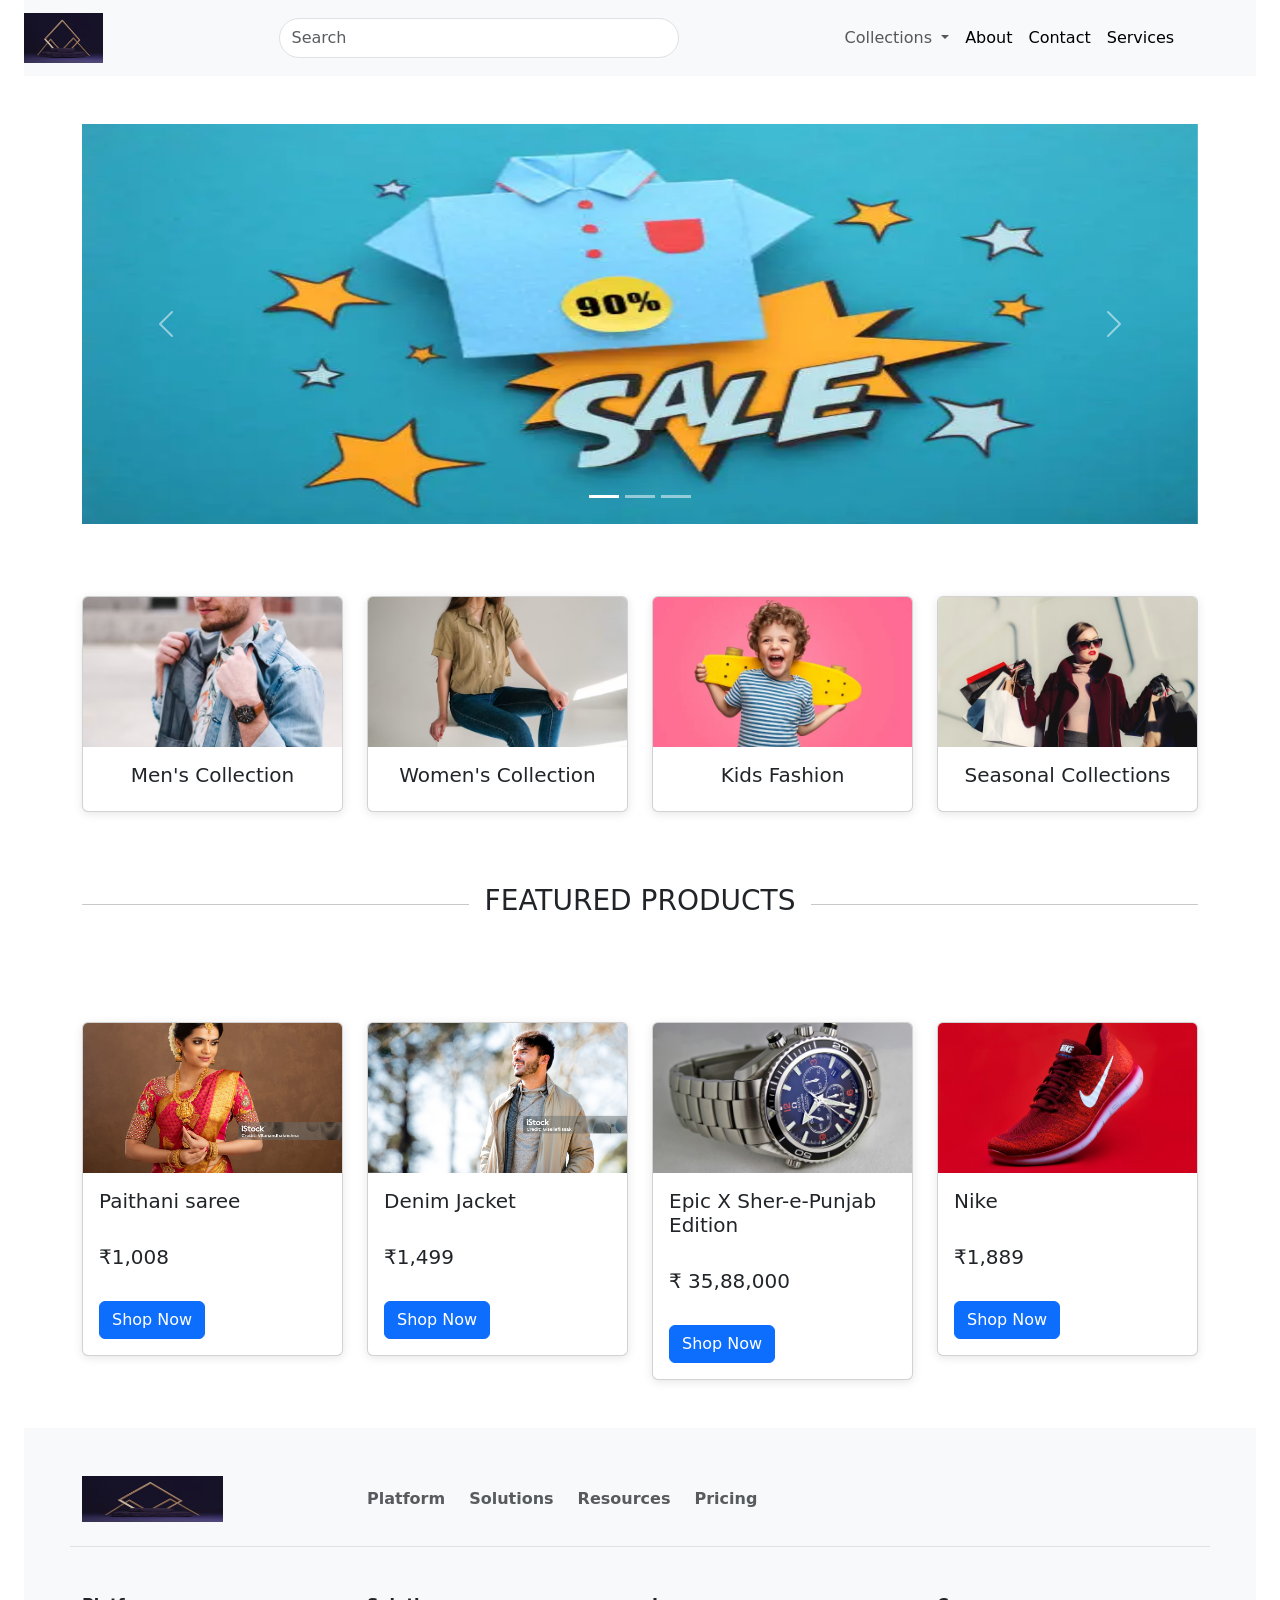
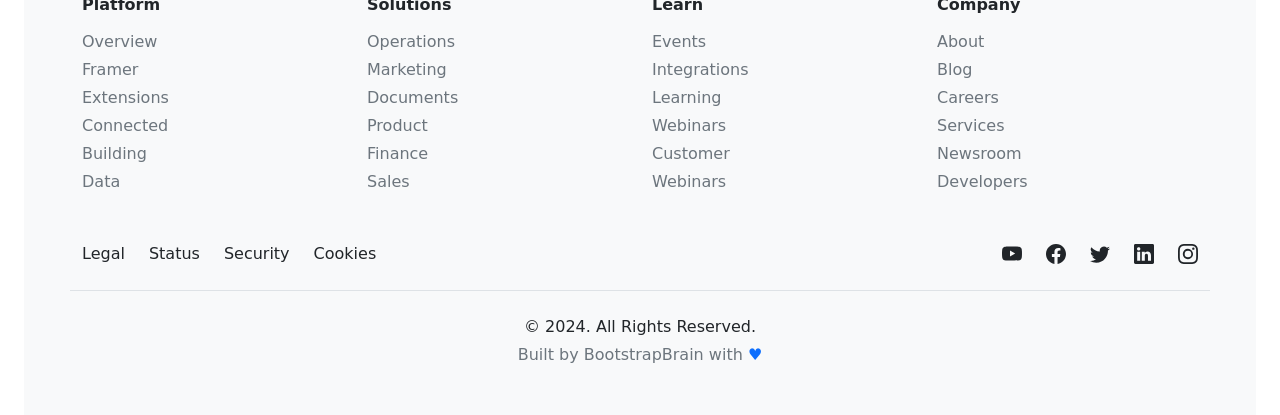
==== index.html @ 99d1c831 "first commit" ====
<!DOCTYPE html>
<html lang="en">

<head>
    <meta charset="UTF-8">
    <meta name="viewport" content="width=device-width, initial-scale=1.0">
    <title>My Page</title>

    <!-- CSS Linked -->

    <link rel="stylesheet" href="style.css">


    <!-- CSS CDN -->

    <link href="https://cdn.jsdelivr.net/npm/bootstrap@5.0.2/dist/css/bootstrap.min.css" rel="stylesheet"
        integrity="sha384-EVSTQN3/azprG1Anm3QDgpJLIm9Nao0Yz1ztcQTwFspd3yD65VohhpuuCOmLASjC" crossorigin="anonymous">

    <!-- JS CDN -->
    <script src="https://cdn.jsdelivr.net/npm/bootstrap@5.0.2/dist/js/bootstrap.bundle.min.js"
        integrity="sha384-MrcW6ZMFYlzcLA8Nl+NtUVF0sA7MsXsP1UyJoMp4YLEuNSfAP+JcXn/tWtIaxVXM"
        crossorigin="anonymous"></script>

</head>

<body>
    <div class="container-fluid">

    <!-- Navigation Bar -->
    <div class="container-fluid">

    <nav class="navbar navbar-expand-lg navbar-light bg-light">

        <!-- for logo -->
        <a class="navbar-brand" href="#">
            <img style="height:50px; margin-right:100px" src="im1.avif">
        </a>

        <button class="navbar-toggler" type="button" data-bs-toggle="collapse" data-bs-target="#navbarSupportedContent"
            aria-controls="navbarSupportedContent" aria-expanded="false" aria-label="Toggle navigation">

            <span class="navbar-toggler-icon"></span>

        </button>

        <div class="collapse navbar-collapse" id="navbarSupportedContent">

            <ul class="navbar-nav me-auto mb-2 mb-lg-0">

                <!-- Search Bar -->
                <form class="d-flex">
                    <input style="margin-left:60px; width:400px; border-radius:50px;" class="form-control me-2"
                        type="search" placeholder="Search" aria-label="Search">

                    <!-- Tabs -->
                    <div style="margin-left:150px; display:flex; align-items:center;">

                        <li class="nav-item dropdown" style="list-style:none;">
                            <a class="nav-link dropdown-toggle" href="#" id="navbarDropdown" role="button"
                                data-bs-toggle="dropdown" aria-expanded="false">
                                Collections
                            </a>

                            <ul class="dropdown-menu" aria-labelledby="navbarDropdown">
                                <li><a class="dropdown-item" href="#">Women's</a></li>
                                <li><a class="dropdown-item" href="#">Kids</a></li>
                                <li><a class="dropdown-item" href="#">Men's</a></li>
                                <li><a class="dropdown-item" href="#">Seasonal</a></li>
                            </ul>
                        </li>

                        <li class="nav-item" style="list-style:none;">
                            <a class="nav-link active" aria-current="page" href="about.html" target="_blank">About</a>
                        </li>

                        <li class="nav-item" style="list-style:none;">
                            <a class="nav-link active" aria-current="page" href="contact.html"  target="_blank">Contact</a>
                        </li>

                        <li class="nav-item" style="list-style:none;">
                            <a class="nav-link active" aria-current="page" href="help.html"  target="_blank">Services</a>
                        </li>

                        <button style="margin-left:250px;" class="btn btn-dark">
                            Login
                        </button>

                    </div>

                </form>

            </ul>

        </div>

    </nav>
    <br>


    <!-- Carosel -->
     <div  class="container mt-4">
    <div id="carouselExampleIndicators" class="carousel slide" data-bs-ride="carousel">
        <div class="carousel-indicators">
            <button type="button" data-bs-target="#carouselExampleIndicators" data-bs-slide-to="0" class="active"
                aria-current="true" aria-label="Slide 1"></button>
            <button type="button" data-bs-target="#carouselExampleIndicators" data-bs-slide-to="1"
                aria-label="Slide 2"></button>
            <button type="button" data-bs-target="#carouselExampleIndicators" data-bs-slide-to="2"
                aria-label="Slide 3"></button>
        </div>
        <div class="carousel-inner">
            <div class="carousel-item active">
                <img src="offer2.webp" style="height: 400px; width: 700px;" class="d-block w-100" alt="...">
            </div>
            <div class="carousel-item">
                <img src="offer3.avif" style="height: 400px; width: 700px;" class="d-block w-100" alt="...">
            </div>
            <div class="carousel-item">
                <img src="offer4.avif" style="height: 400px; width: 700px;" class="d-block w-100" alt="...">
            </div>
        </div>
        <button class="carousel-control-prev" type="button" data-bs-target="#carouselExampleIndicators"
            data-bs-slide="prev">
            <span class="carousel-control-prev-icon" aria-hidden="true"></span>
            <span class="visually-hidden">Previous</span>
        </button>
        <button class="carousel-control-next" type="button" data-bs-target="#carouselExampleIndicators"
            data-bs-slide="next">
            <span class="carousel-control-next-icon" aria-hidden="true"></span>
            <span class="visually-hidden">Next</span>
        </button>
    </div>
    <br><br>
    </div>

    <!--Category Cards -->

    <div class="container mt-4">
        <div class="row">

            <div class="col-md-3">
                <div class="card">
                    <img src="mens.avif" class="card-img-top" alt="">
                    <div class="card-body text-center">
                        <h5>Men's Collection</h5>
                    </div>
                </div>
            </div>

            <div class="col-md-3">
                <div class="card">
                    <img src="womens.avif" class="card-img-top" alt="">
                    <div class="card-body text-center">
                        <h5>Women's Collection</h5>
                    </div>
                </div>
            </div>

            <div class="col-md-3">
                <div class="card">
                    <img src="kids.webp" class="card-img-top" alt="">
                    <div class="card-body text-center">
                        <h5>Kids Fashion</h5>
                    </div>
                </div>
            </div>

            <div class="col-md-3">
                <div class="card">
                    <img src="seasonal.avif" class="card-img-top" alt="">
                    <div class="card-body text-center">
                        <h5>Seasonal Collections</h5>
                    </div>
                </div>
            </div>

        </div>
    </div>
    <br>

    <!-- Horizontal Line with Text -->
    <div class="container my-5">
        <div class="d-flex align-items-center">
            <hr class="flex-grow-1">

            <h3 class="mx-3">FEATURED PRODUCTS</h3>

            <hr class="flex-grow-1">
        </div>
    </div>
    <br>

 <!-- Cards Collection -->
<div class="container mt-4">
    <div class="row">

        <div class="col-md-3">
            <div class="card">
                <img src="sari.jpg" class="card-img-top" alt="">
                <div class="card-body">
                    <h5 class="card-title">Paithani saree</h5>
                    <br>
                    <h5> ₹1,008</h5>
                    <br>
                    <a href="#" class="btn btn-primary">Shop Now</a>
                </div>
            </div>
        </div>

        <div class="col-md-3">
            <div class="card">
                <img src="jacket.jpg" class="card-img-top" alt="">
                <div class="card-body">
                    <h5 class="card-title"> Denim Jacket</h5>
                    <br>
                    <h5> ₹1,499 </h5>
                    <br>
                    <a href="#" class="btn btn-primary">Shop Now</a>
                </div>
            </div>
        </div>

        <div class="col-md-3">
            <div class="card">
                <img src="watch.avif" class="card-img-top" alt="">
                <div class="card-body">
                    <h5 class="card-title">Epic X Sher-e-Punjab Edition</h5>
                    <br>
                    <h5> ₹ 35,88,000 </h5>
                    <br>
                    <a href="#" class="btn btn-primary">Shop Now</a>
                </div>
            </div>
        </div>

        <div class="col-md-3">
            <div class="card">
                <img src="shoes.avif" class="card-img-top" alt="">
                <div class="card-body">
                    <h5 class="card-title">Nike</h5>
                    <br>
                    <h5> ₹1,889 </h5>
                    <br>
                    <a href="#" class="btn btn-primary">Shop Now</a>
                </div>
            </div>
        </div>

    </div>
</div>
<br><br>

        <!-- footer block  -->


        <!-- Footer 9 - Bootstrap Brain Component -->
<footer  class="bg-light py-3 py-md-4 py-xl-5" >
  <!-- Logo - Bootstrap Brain Component -->
  <div>
    <div class="container border-bottom pb-3 pb-md-4">
      <div class="row gy-3 align-items-center">
        <div class="col-12 col-sm-6x col-md-4 col-xl-3">
          <div class="footer-logo-wrapper">
            <a href="#!">
              <img  src="im1.avif" alt="BootstrapBrain Logo" width="141" height="46">
            </a>
          </div>
        </div>
        <div class="col-12 col-sm-6x col-md-8 col-xl-9">
          <div class="link-wrapper">
            <ul class="m-0 list-unstyled d-flex gap-2 gap-sm-3 gap-md-4">
              <li>
                <a href="#!" class="fw-bold link-underline-opacity-0 link-opacity-75-hover link-underline-opacity-100-hover link-offset-1 link-dark link-opacity-75">
                  Platform
                </a>
              </li>
              <li>
                <a href="#!" class="fw-bold link-underline-opacity-0 link-opacity-75-hover link-underline-opacity-100-hover link-offset-1 link-dark link-opacity-75">
                  Solutions
                </a>
              </li>
              <li>
                <a href="#!" class="fw-bold link-underline-opacity-0 link-opacity-75-hover link-underline-opacity-100-hover link-offset-1 link-dark link-opacity-75">
                  Resources
                </a>
              </li>
              <li>
                <a href="#!" class="fw-bold link-underline-opacity-0 link-opacity-75-hover link-underline-opacity-100-hover link-offset-1 link-dark link-opacity-75">
                  Pricing
                </a>
              </li>
            </ul>
          </div>
        </div>
      </div>
    </div>
  </div>
  <!-- Widgets - Bootstrap Brain Component -->
  <section class="py-4 py-md-5 py-xl-6 py-xxl-8">
    <div class="container">
      <div class="row gy-3">
        <div class="col-6 col-md-3">
          <div class="link-wrapper">
            <h4 class="mb-3 fw-bold fs-6">Platform</h4>
            <ul class="m-0 list-unstyled">
              <li class="mb-1">
                <a href="#!" class="link-underline-opacity-0 link-opacity-75-hover link-underline-opacity-100-hover link-offset-1 link-secondary">
                  Overview
                </a>
              </li>
              <li class="mb-1">
                <a href="#!" class="link-underline-opacity-0 link-opacity-75-hover link-underline-opacity-100-hover link-offset-1 link-secondary">
                  Framer
                </a>
              </li>
              <li class="mb-1">
                <a href="#!" class="link-underline-opacity-0 link-opacity-75-hover link-underline-opacity-100-hover link-offset-1 link-secondary">
                  Extensions
                </a>
              </li>
              <li class="mb-1">
                <a href="#!" class="link-underline-opacity-0 link-opacity-75-hover link-underline-opacity-100-hover link-offset-1 link-secondary">
                  Connected
                </a>
              </li>
              <li class="mb-1">
                <a href="#!" class="link-underline-opacity-0 link-opacity-75-hover link-underline-opacity-100-hover link-offset-1 link-secondary">
                  Building
                </a>
              </li>
              <li>
                <a href="#!" class="link-underline-opacity-0 link-opacity-75-hover link-underline-opacity-100-hover link-offset-1 link-secondary">
                  Data
                </a>
              </li>
            </ul>
          </div>
        </div>
        <div class="col-6 col-md-3">
          <div class="link-wrapper">
            <h4 class="mb-3 fw-bold fs-6">Solutions</h4>
            <ul class="m-0 list-unstyled">
              <li class="mb-1">
                <a href="#!" class="link-underline-opacity-0 link-opacity-75-hover link-underline-opacity-100-hover link-offset-1 link-secondary">
                  Operations
                </a>
              </li>
              <li class="mb-1">
                <a href="#!" class="link-underline-opacity-0 link-opacity-75-hover link-underline-opacity-100-hover link-offset-1 link-secondary">
                  Marketing
                </a>
              </li>
              <li class="mb-1">
                <a href="#!" class="link-underline-opacity-0 link-opacity-75-hover link-underline-opacity-100-hover link-offset-1 link-secondary">
                  Documents
                </a>
              </li>
              <li class="mb-1">
                <a href="#!" class="link-underline-opacity-0 link-opacity-75-hover link-underline-opacity-100-hover link-offset-1 link-secondary">
                  Product
                </a>
              </li>
              <li class="mb-1">
                <a href="#!" class="link-underline-opacity-0 link-opacity-75-hover link-underline-opacity-100-hover link-offset-1 link-secondary">
                  Finance
                </a>
              </li>
              <li>
                <a href="#!" class="link-underline-opacity-0 link-opacity-75-hover link-underline-opacity-100-hover link-offset-1 link-secondary">
                  Sales
                </a>
              </li>
            </ul>
          </div>
        </div>
        <div class="col-6 col-md-3">
          <div class="link-wrapper">
            <h4 class="mb-3 fw-bold fs-6">Learn</h4>
            <ul class="m-0 list-unstyled">
              <li class="mb-1">
                <a href="#!" class="link-underline-opacity-0 link-opacity-75-hover link-underline-opacity-100-hover link-offset-1 link-secondary">
                  Events
                </a>
              </li>
              <li class="mb-1">
                <a href="#!" class="link-underline-opacity-0 link-opacity-75-hover link-underline-opacity-100-hover link-offset-1 link-secondary">
                  Integrations
                </a>
              </li>
              <li class="mb-1">
                <a href="#!" class="link-underline-opacity-0 link-opacity-75-hover link-underline-opacity-100-hover link-offset-1 link-secondary">
                  Learning
                </a>
              </li>
              <li class="mb-1">
                <a href="#!" class="link-underline-opacity-0 link-opacity-75-hover link-underline-opacity-100-hover link-offset-1 link-secondary">
                  Webinars
                </a>
              </li>
              <li class="mb-1">
                <a href="#!" class="link-underline-opacity-0 link-opacity-75-hover link-underline-opacity-100-hover link-offset-1 link-secondary">
                  Customer
                </a>
              </li>
              <li>
                <a href="#!" class="link-underline-opacity-0 link-opacity-75-hover link-underline-opacity-100-hover link-offset-1 link-secondary">
                  Webinars
                </a>
              </li>
            </ul>
          </div>
        </div>
        <div class="col-6 col-md-3">
          <div class="link-wrapper">
            <h4 class="mb-3 fw-bold fs-6">Company</h4>
            <ul class="m-0 list-unstyled">
              <li class="mb-1">
                <a href="#!" class="link-underline-opacity-0 link-opacity-75-hover link-underline-opacity-100-hover link-offset-1 link-secondary">
                  About
                </a>
              </li>
              <li class="mb-1">
                <a href="#!" class="link-underline-opacity-0 link-opacity-75-hover link-underline-opacity-100-hover link-offset-1 link-secondary">
                  Blog
                </a>
              </li>
              <li class="mb-1">
                <a href="#!" class="link-underline-opacity-0 link-opacity-75-hover link-underline-opacity-100-hover link-offset-1 link-secondary">
                  Careers
                </a>
              </li>
              <li class="mb-1">
                <a href="#!" class="link-underline-opacity-0 link-opacity-75-hover link-underline-opacity-100-hover link-offset-1 link-secondary">
                  Services
                </a>
              </li>
              <li class="mb-1">
                <a href="#!" class="link-underline-opacity-0 link-opacity-75-hover link-underline-opacity-100-hover link-offset-1 link-secondary">
                  Newsroom
                </a>
              </li>
              <li>
                <a href="#!" class="link-underline-opacity-0 link-opacity-75-hover link-underline-opacity-100-hover link-offset-1 link-secondary">
                  Developers
                </a>
              </li>
            </ul>
          </div>
        </div>
      </div>
    </div>
  </section>
  <!-- Social Media - Bootstrap Brain Component -->
  <div class="pb-4">
    <div class="container">
      <div class="row align-items-sm-center gy-3">
        <div class="col-12 col-sm-6">
          <div class="link-wrapper">
            <ul class="m-0 list-unstyled d-flex gap-3 gap-xl-4">
              <li>
                <a href="#!" class="fs-8 link-dark bsb-ls-1 text-decoration-none link-opacity-75-hover">
                  Legal
                </a>
              </li>
              <li>
                <a href="#!" class="fs-8 link-dark bsb-ls-1 text-decoration-none link-opacity-75-hover">
                  Status
                </a>
              </li>
              <li>
                <a href="#!" class="fs-8 link-dark bsb-ls-1 text-decoration-none link-opacity-75-hover">
                  Security
                </a>
              </li>
              <li>
                <a href="#!" class="fs-8 link-dark bsb-ls-1 text-decoration-none link-opacity-75-hover">
                  Cookies
                </a>
              </li>
            </ul>
          </div>
        </div>
        <div class="col-12 col-sm-6">
          <div class="social-media-wrapper">
            <ul class="m-0 list-unstyled d-flex justify-content-sm-end gap-3 gap-xl-4">
              <li>
                <a href="#!" class="link-opacity-75-hover link-dark">
                  <svg xmlns="http://www.w3.org/2000/svg" width="20" height="20" fill="currentColor" class="bi bi-youtube" viewBox="0 0 16 16">
                    <path d="M8.051 1.999h.089c.822.003 4.987.033 6.11.335a2.01 2.01 0 0 1 1.415 1.42c.101.38.172.883.22 1.402l.01.104.022.26.008.104c.065.914.073 1.77.074 1.957v.075c-.001.194-.01 1.108-.082 2.06l-.008.105-.009.104c-.05.572-.124 1.14-.235 1.558a2.01 2.01 0 0 1-1.415 1.42c-1.16.312-5.569.334-6.18.335h-.142c-.309 0-1.587-.006-2.927-.052l-.17-.006-.087-.004-.171-.007-.171-.007c-1.11-.049-2.167-.128-2.654-.26a2.01 2.01 0 0 1-1.415-1.419c-.111-.417-.185-.986-.235-1.558L.09 9.82l-.008-.104A31 31 0 0 1 0 7.68v-.123c.002-.215.01-.958.064-1.778l.007-.103.003-.052.008-.104.022-.26.01-.104c.048-.519.119-1.023.22-1.402a2.01 2.01 0 0 1 1.415-1.42c.487-.13 1.544-.21 2.654-.26l.17-.007.172-.006.086-.003.171-.007A100 100 0 0 1 7.858 2zM6.4 5.209v4.818l4.157-2.408z" />
                  </svg>
                </a>
              </li>
              <li>
                <a href="#!" class="link-opacity-75-hover link-dark">
                  <svg xmlns="http://www.w3.org/2000/svg" width="20" height="20" fill="currentColor" class="bi bi-facebook" viewBox="0 0 16 16">
                    <path d="M16 8.049c0-4.446-3.582-8.05-8-8.05C3.58 0-.002 3.603-.002 8.05c0 4.017 2.926 7.347 6.75 7.951v-5.625h-2.03V8.05H6.75V6.275c0-2.017 1.195-3.131 3.022-3.131.876 0 1.791.157 1.791.157v1.98h-1.009c-.993 0-1.303.621-1.303 1.258v1.51h2.218l-.354 2.326H9.25V16c3.824-.604 6.75-3.934 6.75-7.951" />
                  </svg>
                </a>
              </li>
              <li>
                <a href="#!" class="link-opacity-75-hover link-dark">
                  <svg xmlns="http://www.w3.org/2000/svg" width="20" height="20" fill="currentColor" class="bi bi-twitter" viewBox="0 0 16 16">
                    <path d="M5.026 15c6.038 0 9.341-5.003 9.341-9.334q.002-.211-.006-.422A6.7 6.7 0 0 0 16 3.542a6.7 6.7 0 0 1-1.889.518 3.3 3.3 0 0 0 1.447-1.817 6.5 6.5 0 0 1-2.087.793A3.286 3.286 0 0 0 7.875 6.03a9.32 9.32 0 0 1-6.767-3.429 3.29 3.29 0 0 0 1.018 4.382A3.3 3.3 0 0 1 .64 6.575v.045a3.29 3.29 0 0 0 2.632 3.218 3.2 3.2 0 0 1-.865.115 3 3 0 0 1-.614-.057 3.28 3.28 0 0 0 3.067 2.277A6.6 6.6 0 0 1 .78 13.58a6 6 0 0 1-.78-.045A9.34 9.34 0 0 0 5.026 15" />
                  </svg>
                </a>
              </li>
              <li>
                <a href="#!" class="link-opacity-75-hover link-dark">
                  <svg xmlns="http://www.w3.org/2000/svg" width="20" height="20" fill="currentColor" class="bi bi-linkedin" viewBox="0 0 16 16">
                    <path d="M0 1.146C0 .513.526 0 1.175 0h13.65C15.474 0 16 .513 16 1.146v13.708c0 .633-.526 1.146-1.175 1.146H1.175C.526 16 0 15.487 0 14.854zm4.943 12.248V6.169H2.542v7.225zm-1.2-8.212c.837 0 1.358-.554 1.358-1.248-.015-.709-.52-1.248-1.342-1.248S2.4 3.226 2.4 3.934c0 .694.521 1.248 1.327 1.248zm4.908 8.212V9.359c0-.216.016-.432.08-.586.173-.431.568-.878 1.232-.878.869 0 1.216.662 1.216 1.634v3.865h2.401V9.25c0-2.22-1.184-3.252-2.764-3.252-1.274 0-1.845.7-2.165 1.193v.025h-.016l.016-.025V6.169h-2.4c.03.678 0 7.225 0 7.225z" />
                  </svg>
                </a>
              </li>
              <li>
                <a href="#!" class="link-opacity-75-hover link-dark">
                  <svg xmlns="http://www.w3.org/2000/svg" width="20" height="20" fill="currentColor" class="bi bi-instagram" viewBox="0 0 16 16">
                    <path d="M8 0C5.829 0 5.556.01 4.703.048 3.85.088 3.269.222 2.76.42a3.9 3.9 0 0 0-1.417.923A3.9 3.9 0 0 0 .42 2.76C.222 3.268.087 3.85.048 4.7.01 5.555 0 5.827 0 8.001c0 2.172.01 2.444.048 3.297.04.852.174 1.433.372 1.942.205.526.478.972.923 1.417.444.445.89.719 1.416.923.51.198 1.09.333 1.942.372C5.555 15.99 5.827 16 8 16s2.444-.01 3.298-.048c.851-.04 1.434-.174 1.943-.372a3.9 3.9 0 0 0 1.416-.923c.445-.445.718-.891.923-1.417.197-.509.332-1.09.372-1.942C15.99 10.445 16 10.173 16 8s-.01-2.445-.048-3.299c-.04-.851-.175-1.433-.372-1.941a3.9 3.9 0 0 0-.923-1.417A3.9 3.9 0 0 0 13.24.42c-.51-.198-1.092-.333-1.943-.372C10.443.01 10.172 0 7.998 0zm-.717 1.442h.718c2.136 0 2.389.007 3.232.046.78.035 1.204.166 1.486.275.373.145.64.319.92.599s.453.546.598.92c.11.281.24.705.275 1.485.039.843.047 1.096.047 3.231s-.008 2.389-.047 3.232c-.035.78-.166 1.203-.275 1.485a2.5 2.5 0 0 1-.599.919c-.28.28-.546.453-.92.598-.28.11-.704.24-1.485.276-.843.038-1.096.047-3.232.047s-2.39-.009-3.233-.047c-.78-.036-1.203-.166-1.485-.276a2.5 2.5 0 0 1-.92-.598 2.5 2.5 0 0 1-.6-.92c-.109-.281-.24-.705-.275-1.485-.038-.843-.046-1.096-.046-3.233s.008-2.388.046-3.231c.036-.78.166-1.204.276-1.486.145-.373.319-.64.599-.92s.546-.453.92-.598c.282-.11.705-.24 1.485-.276.738-.034 1.024-.044 2.515-.045zm4.988 1.328a.96.96 0 1 0 0 1.92.96.96 0 0 0 0-1.92m-4.27 1.122a4.109 4.109 0 1 0 0 8.217 4.109 4.109 0 0 0 0-8.217m0 1.441a2.667 2.667 0 1 1 0 5.334 2.667 2.667 0 0 1 0-5.334" />
                  </svg>
                </a>
              </li>
            </ul>
          </div>
        </div>
      </div>
    </div>
  </div>
  <!-- Copyright - Bootstrap Brain Component -->
  <div>
    <div class="container border-top pt-3 pt-md-4">
      <div class="row">
        <div class="col-12">
          <div class="copyright-wrapper mb-1 fs-7 text-center">
            &copy; 2024. All Rights Reserved.
          </div>
          <div class="credit-wrapper text-secondary fs-8 text-center">
            Built by<a href="https://bootstrapbrain.com/" class="link-secondary text-decoration-none">
              BootstrapBrain</a> with <span class="text-primary">&#9829;</span>
          </div>
        </div>
      </div>
    </div>
  </div>
</footer>

</div>

</body>

</html>
---- style.css ----
.card img{
    height:150px;
    object-fit:cover;
}

.card{
    box-shadow:0 2px 10px rgba(0,0,0,0.1);
    transition:0.3s;
}

.card:hover{
    transform:translateY(-5px);
}

   /* horizontal line with text */

hr{
    border: 1px solid #ccc;
} 

h3{
    font-weight: bold;
    color: #2d1b69;
    margin: 0;
}
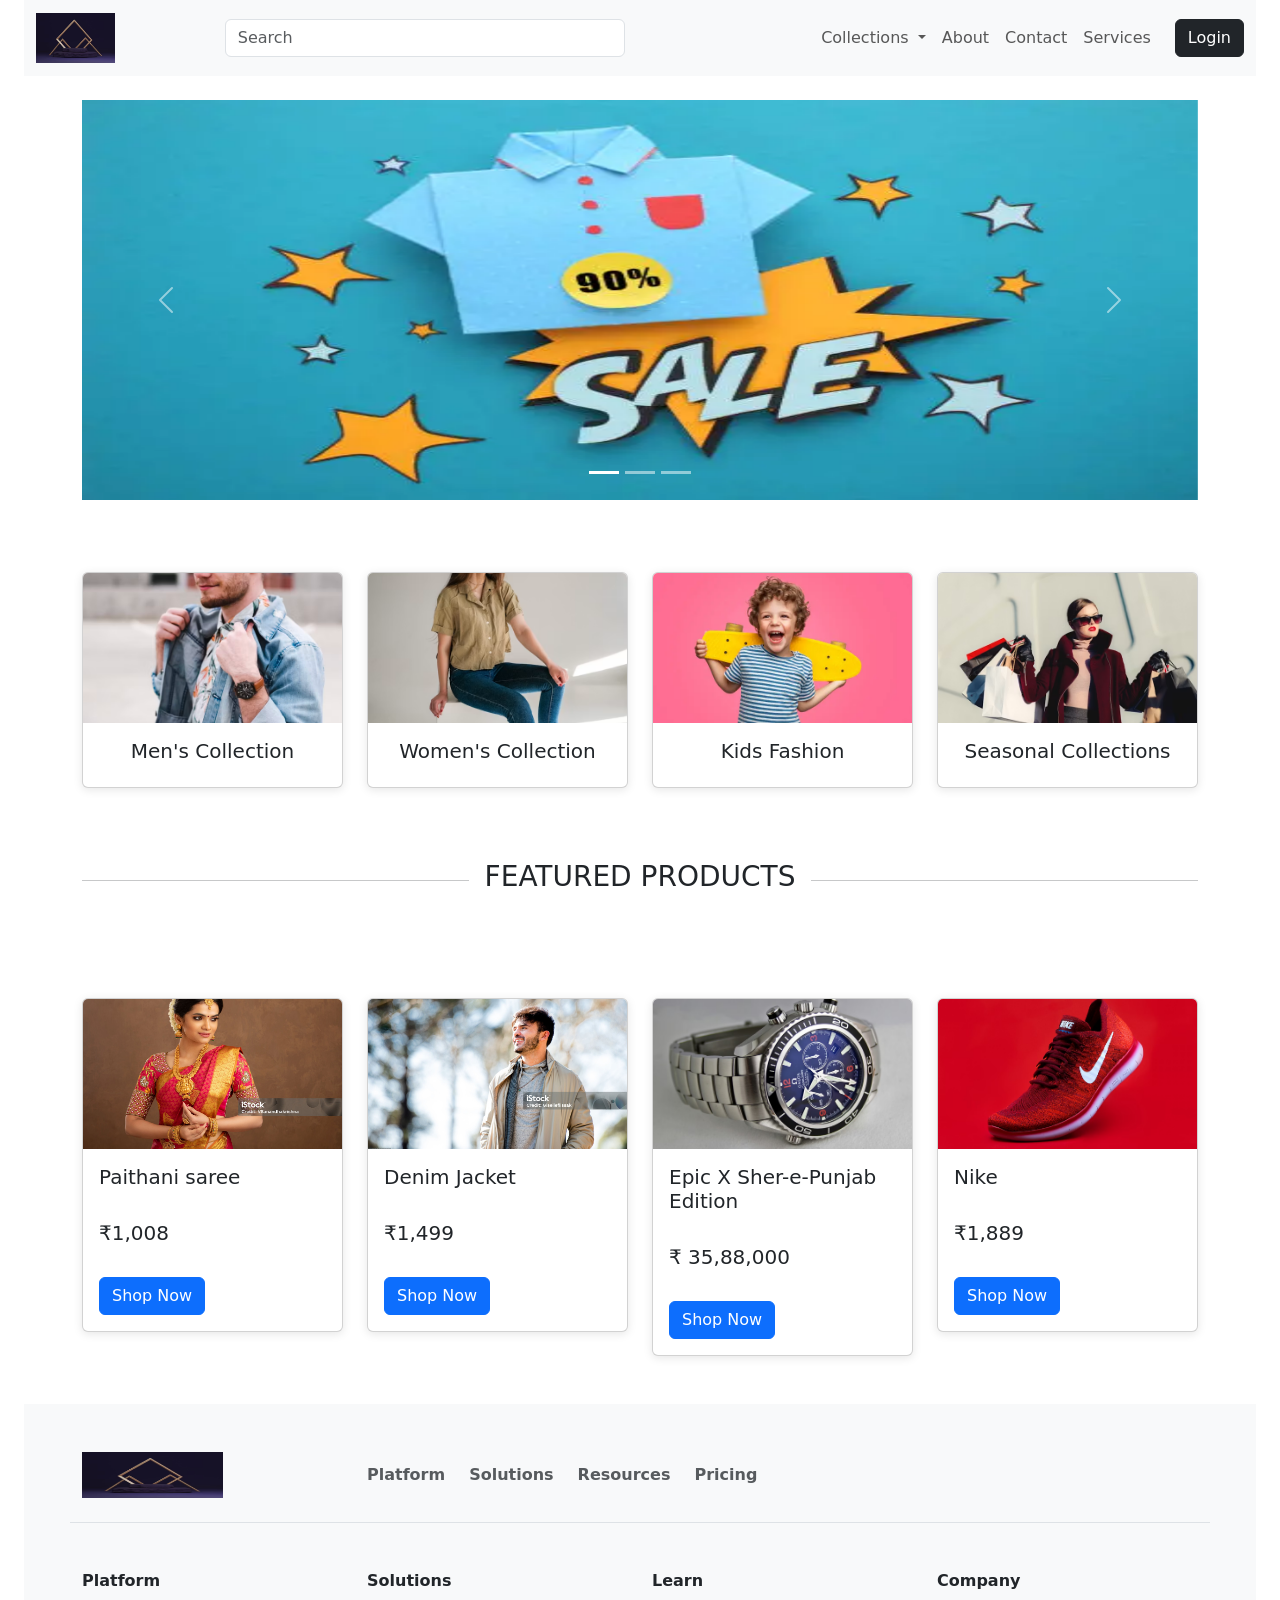
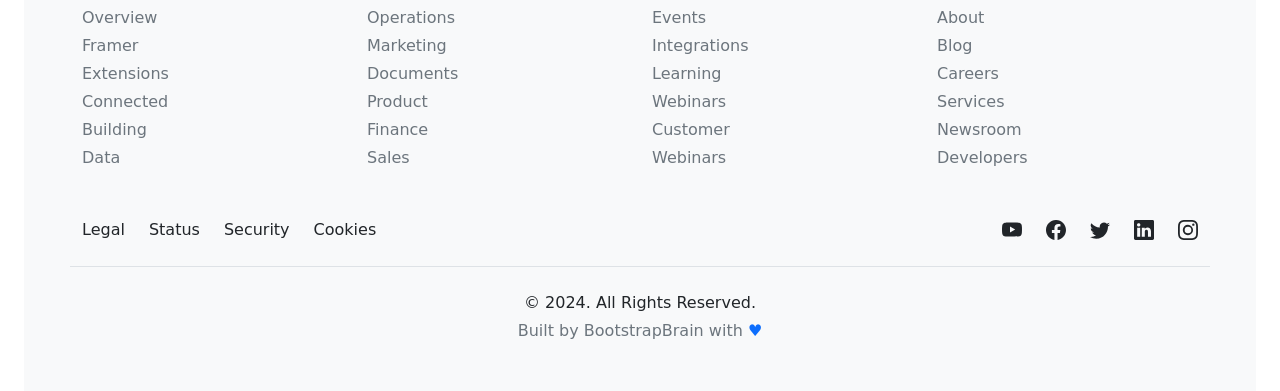
==== commit 706652ab: "Update index.html" ====
--- a/index.html
+++ b/index.html
@@ -29,72 +29,68 @@
     <!-- Navigation Bar -->
     <div class="container-fluid">
 
-    <nav class="navbar navbar-expand-lg navbar-light bg-light">
-
-        <!-- for logo -->
+ <nav class="navbar navbar-expand-lg navbar-light bg-light">
+    <div class="container-fluid">
+
+        <!-- Logo -->
         <a class="navbar-brand" href="#">
-            <img style="height:50px; margin-right:100px" src="im1.avif">
+            <img src="im1.avif" alt="Logo" height="50">
         </a>
 
-        <button class="navbar-toggler" type="button" data-bs-toggle="collapse" data-bs-target="#navbarSupportedContent"
-            aria-controls="navbarSupportedContent" aria-expanded="false" aria-label="Toggle navigation">
-
+        <!-- Mobile Toggle Button -->
+        <button class="navbar-toggler" type="button"
+            data-bs-toggle="collapse"
+            data-bs-target="#navbarSupportedContent">
             <span class="navbar-toggler-icon"></span>
-
         </button>
 
+        <!-- Navbar Content -->
         <div class="collapse navbar-collapse" id="navbarSupportedContent">
 
-            <ul class="navbar-nav me-auto mb-2 mb-lg-0">
-
-                <!-- Search Bar -->
-                <form class="d-flex">
-                    <input style="margin-left:60px; width:400px; border-radius:50px;" class="form-control me-2"
-                        type="search" placeholder="Search" aria-label="Search">
-
-                    <!-- Tabs -->
-                    <div style="margin-left:150px; display:flex; align-items:center;">
-
-                        <li class="nav-item dropdown" style="list-style:none;">
-                            <a class="nav-link dropdown-toggle" href="#" id="navbarDropdown" role="button"
-                                data-bs-toggle="dropdown" aria-expanded="false">
-                                Collections
-                            </a>
-
-                            <ul class="dropdown-menu" aria-labelledby="navbarDropdown">
-                                <li><a class="dropdown-item" href="#">Women's</a></li>
-                                <li><a class="dropdown-item" href="#">Kids</a></li>
-                                <li><a class="dropdown-item" href="#">Men's</a></li>
-                                <li><a class="dropdown-item" href="#">Seasonal</a></li>
-                            </ul>
-                        </li>
-
-                        <li class="nav-item" style="list-style:none;">
-                            <a class="nav-link active" aria-current="page" href="about.html" target="_blank">About</a>
-                        </li>
-
-                        <li class="nav-item" style="list-style:none;">
-                            <a class="nav-link active" aria-current="page" href="contact.html"  target="_blank">Contact</a>
-                        </li>
-
-                        <li class="nav-item" style="list-style:none;">
-                            <a class="nav-link active" aria-current="page" href="help.html"  target="_blank">Services</a>
-                        </li>
-
-                        <button style="margin-left:250px;" class="btn btn-dark">
-                            Login
-                        </button>
-
-                    </div>
-
-                </form>
-
-            </ul>
-
-        </div>
-
-    </nav>
-    <br>
+            <!-- Search Bar -->
+            <form class="d-flex mx-auto my-2 my-lg-0" style="max-width:400px; width:100%;">
+                <input class="form-control" type="search" placeholder="Search">
+            </form>
+
+            <!-- Menu Items -->
+            <ul class="navbar-nav ms-auto align-items-lg-center">
+
+                <li class="nav-item dropdown">
+                    <a class="nav-link dropdown-toggle" href="#"
+                        role="button" data-bs-toggle="dropdown">
+                        Collections
+                    </a>
+
+                    <ul class="dropdown-menu">
+                        <li><a class="dropdown-item" href="#">Women's</a></li>
+                        <li><a class="dropdown-item" href="#">Kids</a></li>
+                        <li><a class="dropdown-item" href="#">Men's</a></li>
+                        <li><a class="dropdown-item" href="#">Seasonal</a></li>
+                    </ul>
+                </li>
+
+                <li class="nav-item">
+                    <a class="nav-link" href="about.html" target="_blank">About</a>
+                </li>
+
+                <li class="nav-item">
+                    <a class="nav-link" href="contact.html" target="_blank">Contact</a>
+                </li>
+
+                <li class="nav-item">
+                    <a class="nav-link" href="help.html" target="_blank">Services</a>
+                </li>
+
+                <li class="nav-item ms-lg-3">
+                    <button class="btn btn-dark">Login</button>
+                </li>
+
+            </ul>
+
+        </div>
+
+    </div>
+</nav>
 
 
     <!-- Carosel -->
@@ -546,4 +542,5 @@
 
 </body>
 
-</html>+</html>
+<!-- my first website -->
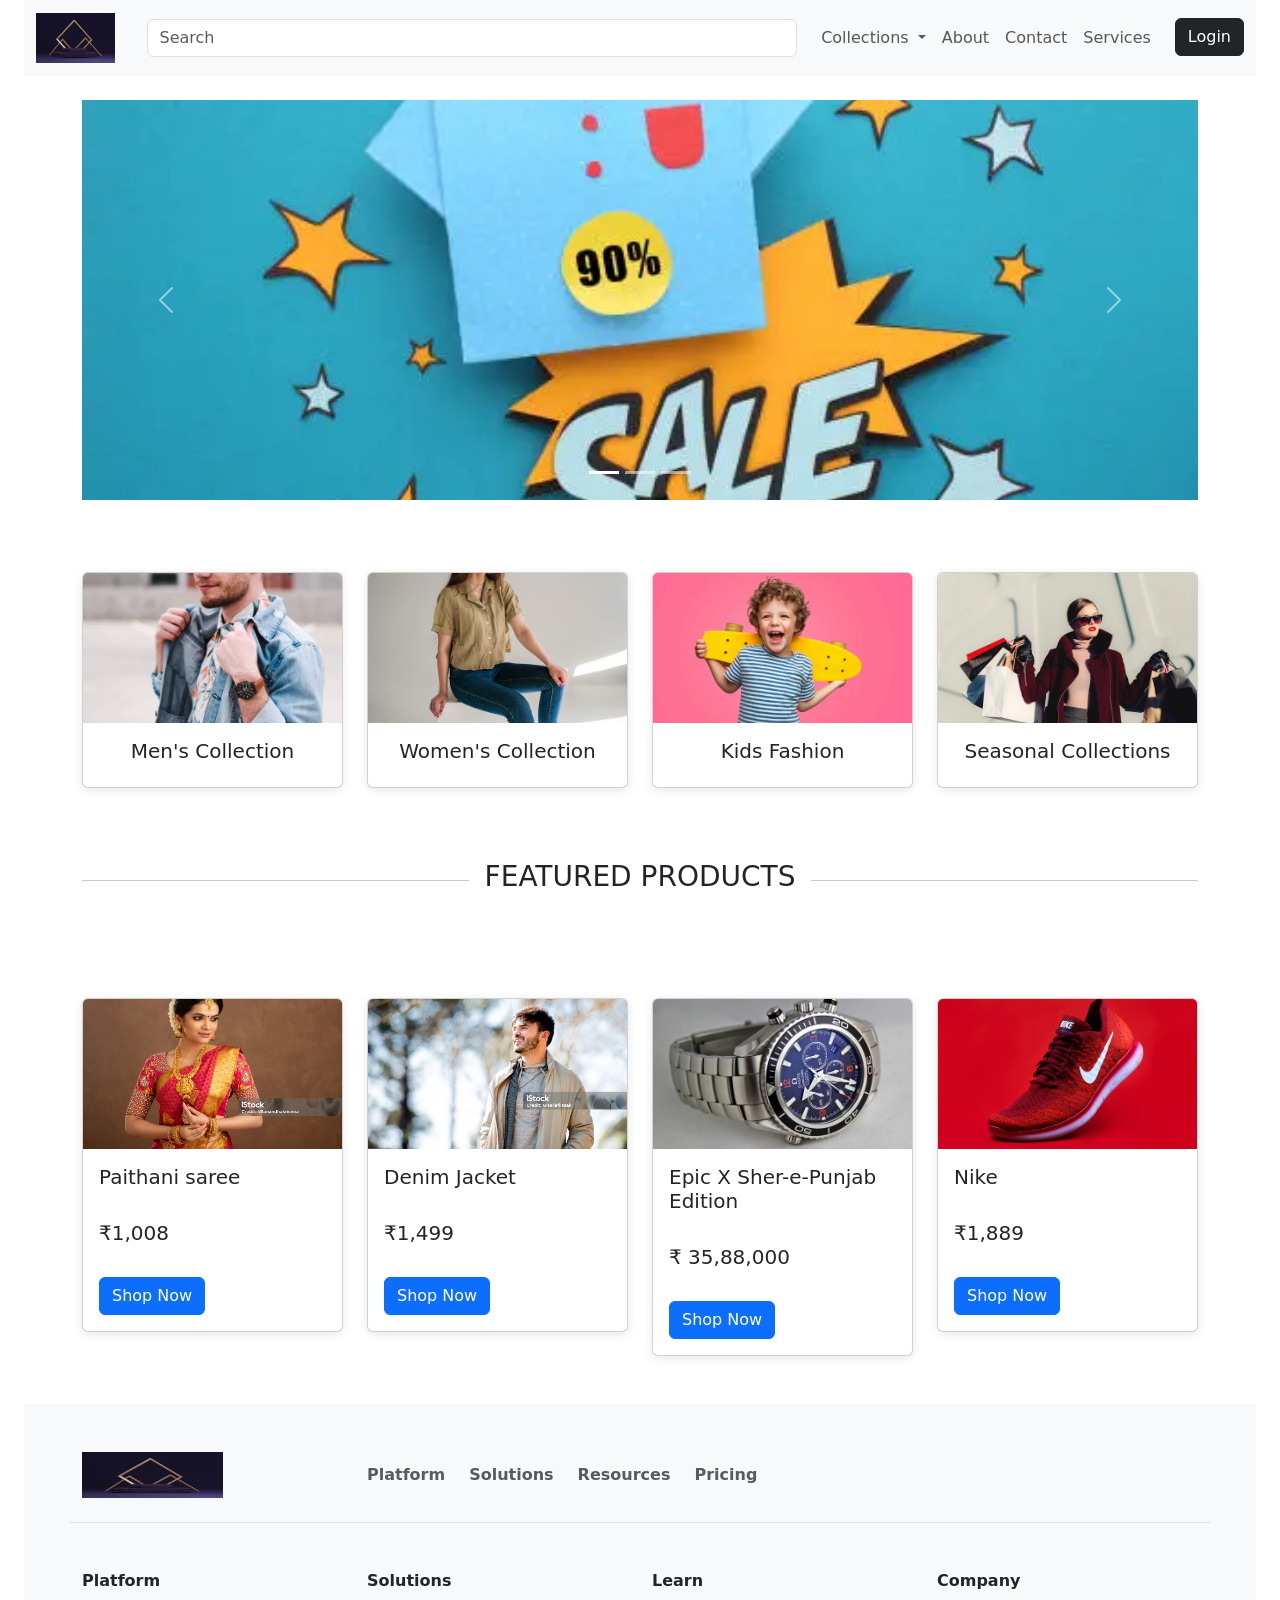
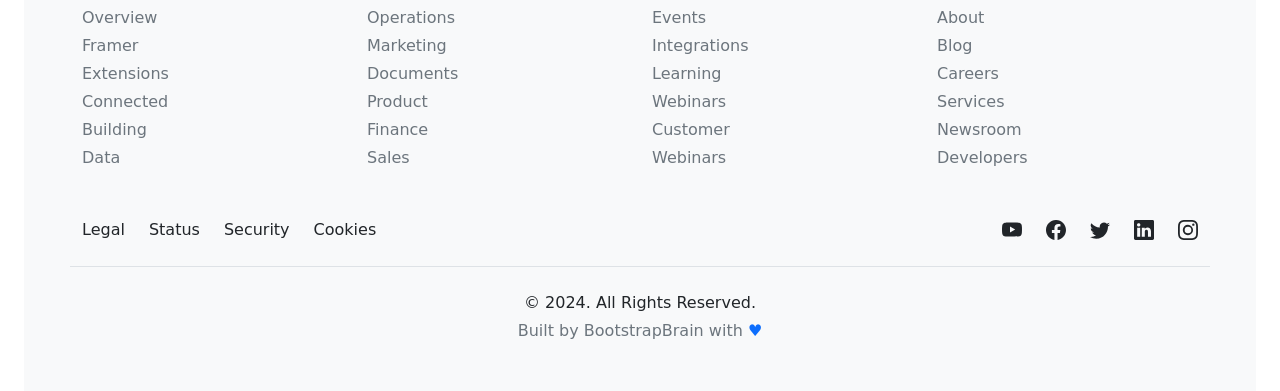
==== commit af2537f7: "Update index.html" ====
--- a/index.html
+++ b/index.html
@@ -3,7 +3,7 @@
 
 <head>
     <meta charset="UTF-8">
-    <meta name="viewport" content="width=device-width, initial-scale=1.0">
+   <meta name="viewport" content="width=device-width, initial-scale=1.0">
     <title>My Page</title>
 
     <!-- CSS Linked -->
@@ -29,15 +29,15 @@
     <!-- Navigation Bar -->
     <div class="container-fluid">
 
- <nav class="navbar navbar-expand-lg navbar-light bg-light">
+<nav class="navbar navbar-expand-lg navbar-light bg-light">
     <div class="container-fluid">
 
         <!-- Logo -->
         <a class="navbar-brand" href="#">
-            <img src="im1.avif" alt="Logo" height="50">
+            <img src="im1.avif" alt="Logo" class="img-fluid" style="height:50px;">
         </a>
 
-        <!-- Mobile Toggle Button -->
+        <!-- Mobile Menu Button -->
         <button class="navbar-toggler" type="button"
             data-bs-toggle="collapse"
             data-bs-target="#navbarSupportedContent">
@@ -48,16 +48,16 @@
         <div class="collapse navbar-collapse" id="navbarSupportedContent">
 
             <!-- Search Bar -->
-            <form class="d-flex mx-auto my-2 my-lg-0" style="max-width:400px; width:100%;">
+            <form class="d-flex w-100 my-2 my-lg-0 px-lg-3">
                 <input class="form-control" type="search" placeholder="Search">
             </form>
 
-            <!-- Menu Items -->
-            <ul class="navbar-nav ms-auto align-items-lg-center">
+            <!-- Menu -->
+            <ul class="navbar-nav ms-auto">
 
                 <li class="nav-item dropdown">
                     <a class="nav-link dropdown-toggle" href="#"
-                        role="button" data-bs-toggle="dropdown">
+                        data-bs-toggle="dropdown">
                         Collections
                     </a>
 
@@ -81,7 +81,7 @@
                     <a class="nav-link" href="help.html" target="_blank">Services</a>
                 </li>
 
-                <li class="nav-item ms-lg-3">
+                <li class="nav-item mt-2 mt-lg-0 ms-lg-3">
                     <button class="btn btn-dark">Login</button>
                 </li>
 
@@ -91,7 +91,6 @@
 
     </div>
 </nav>
-
 
     <!-- Carosel -->
      <div  class="container mt-4">
@@ -134,7 +133,7 @@
     <div class="container mt-4">
         <div class="row">
 
-            <div class="col-md-3">
+            <div class="col-12 col-sm-6 col-lg-3">
                 <div class="card">
                     <img src="mens.avif" class="card-img-top" alt="">
                     <div class="card-body text-center">
@@ -143,7 +142,7 @@
                 </div>
             </div>
 
-            <div class="col-md-3">
+            <div class="col-12 col-sm-6 col-lg-3">
                 <div class="card">
                     <img src="womens.avif" class="card-img-top" alt="">
                     <div class="card-body text-center">
@@ -152,7 +151,7 @@
                 </div>
             </div>
 
-            <div class="col-md-3">
+            <div class="col-12 col-sm-6 col-lg-3">
                 <div class="card">
                     <img src="kids.webp" class="card-img-top" alt="">
                     <div class="card-body text-center">
@@ -161,7 +160,7 @@
                 </div>
             </div>
 
-            <div class="col-md-3">
+            <div class="col-12 col-sm-6 col-lg-3">
                 <div class="card">
                     <img src="seasonal.avif" class="card-img-top" alt="">
                     <div class="card-body text-center">
@@ -190,7 +189,7 @@
 <div class="container mt-4">
     <div class="row">
 
-        <div class="col-md-3">
+        <div class="col-12 col-sm-6 col-lg-3">
             <div class="card">
                 <img src="sari.jpg" class="card-img-top" alt="">
                 <div class="card-body">
@@ -203,7 +202,7 @@
             </div>
         </div>
 
-        <div class="col-md-3">
+        <div class="col-12 col-sm-6 col-lg-3">
             <div class="card">
                 <img src="jacket.jpg" class="card-img-top" alt="">
                 <div class="card-body">
@@ -216,7 +215,7 @@
             </div>
         </div>
 
-        <div class="col-md-3">
+        <div class="col-12 col-sm-6 col-lg-3">
             <div class="card">
                 <img src="watch.avif" class="card-img-top" alt="">
                 <div class="card-body">
@@ -229,7 +228,7 @@
             </div>
         </div>
 
-        <div class="col-md-3">
+        <div class="col-12 col-sm-6 col-lg-3">
             <div class="card">
                 <img src="shoes.avif" class="card-img-top" alt="">
                 <div class="card-body">
--- a/style.css
+++ b/style.css
@@ -22,4 +22,16 @@
     font-weight: bold;
     color: #2d1b69;
     margin: 0;
-}+}
+
+.carousel-item img{
+    width:100%;
+    height:400px;
+    object-fit:cover;
+}
+
+@media (max-width:768px){
+    .carousel-item img{
+        height:200px;
+    }
+}
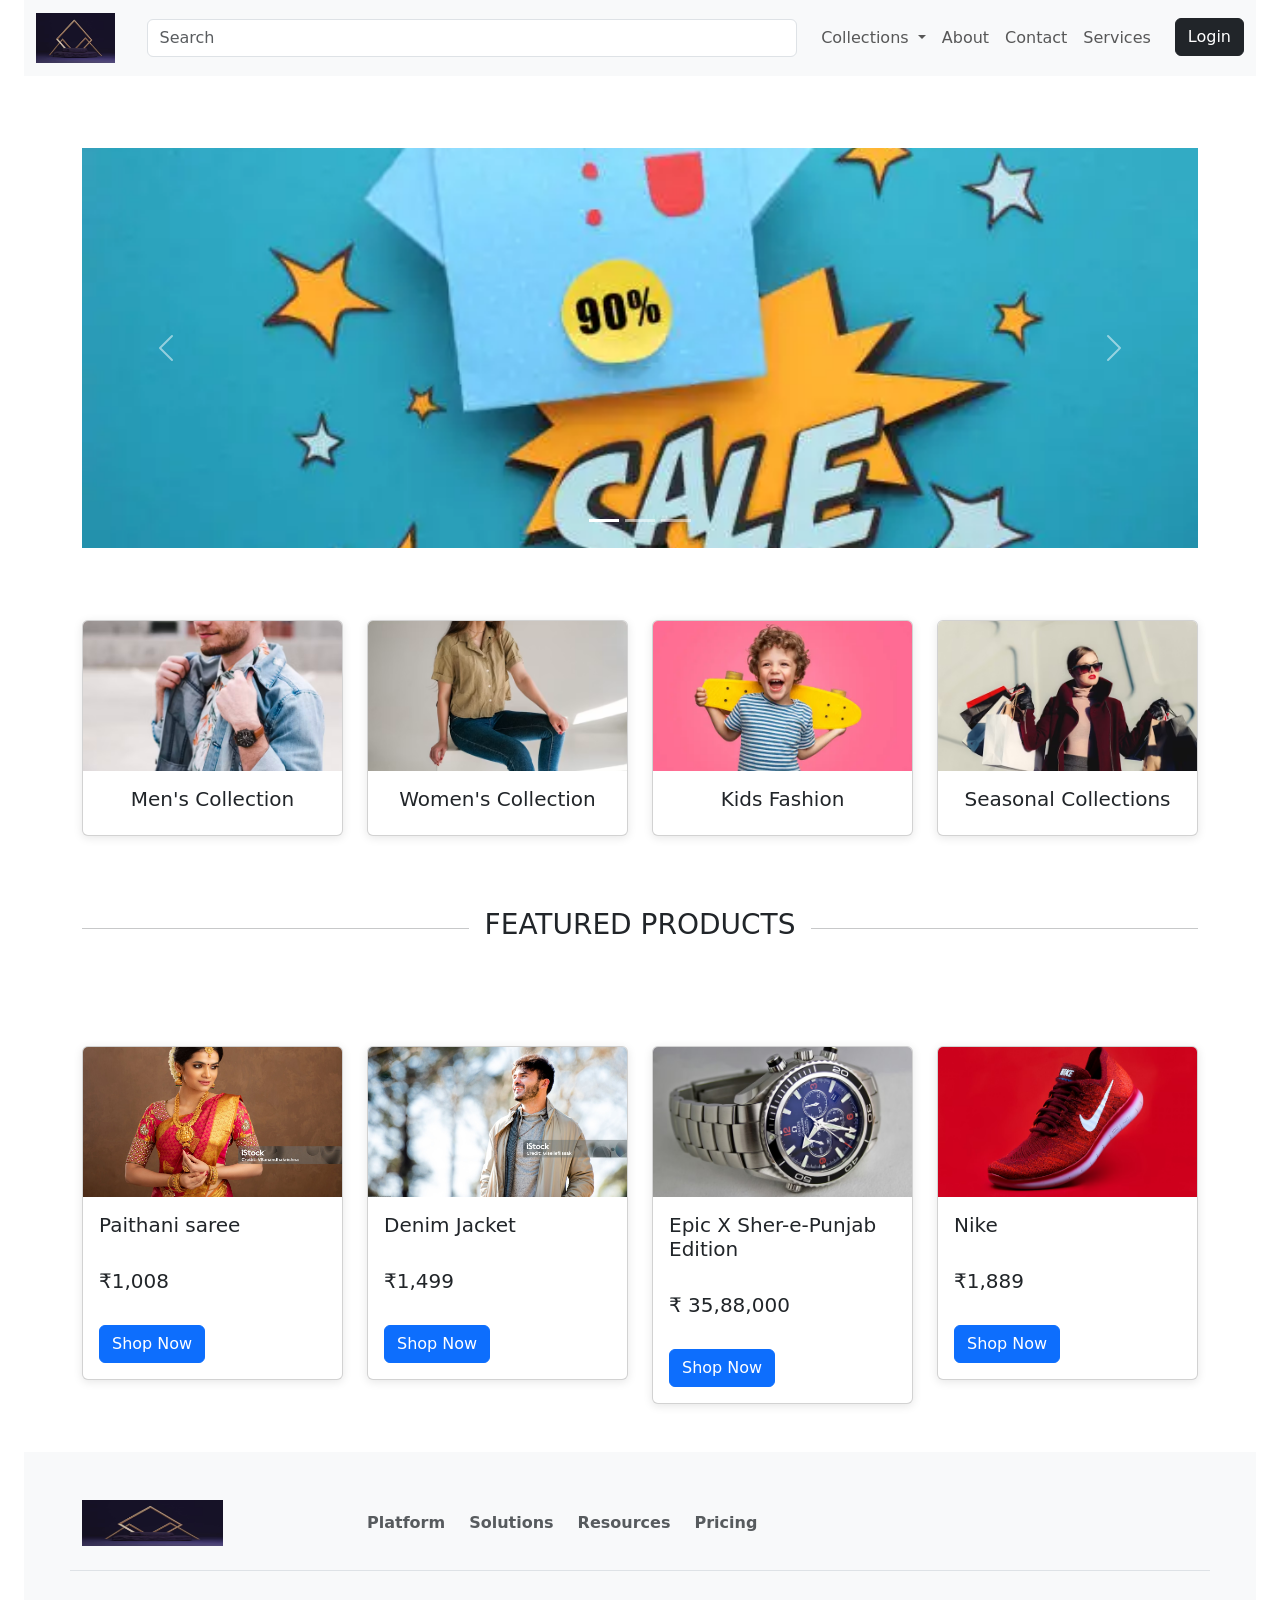
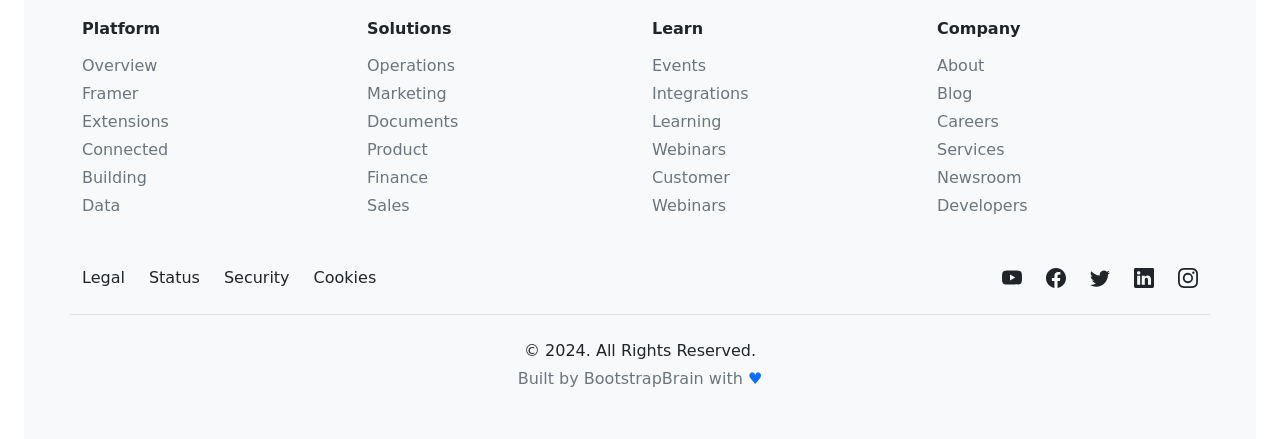
==== commit ab31d84b: "Update index.html" ====
--- a/index.html
+++ b/index.html
@@ -91,7 +91,9 @@
 
     </div>
 </nav>
-
+<br><br>
+
+        
     <!-- Carosel -->
      <div  class="container mt-4">
     <div id="carouselExampleIndicators" class="carousel slide" data-bs-ride="carousel">
